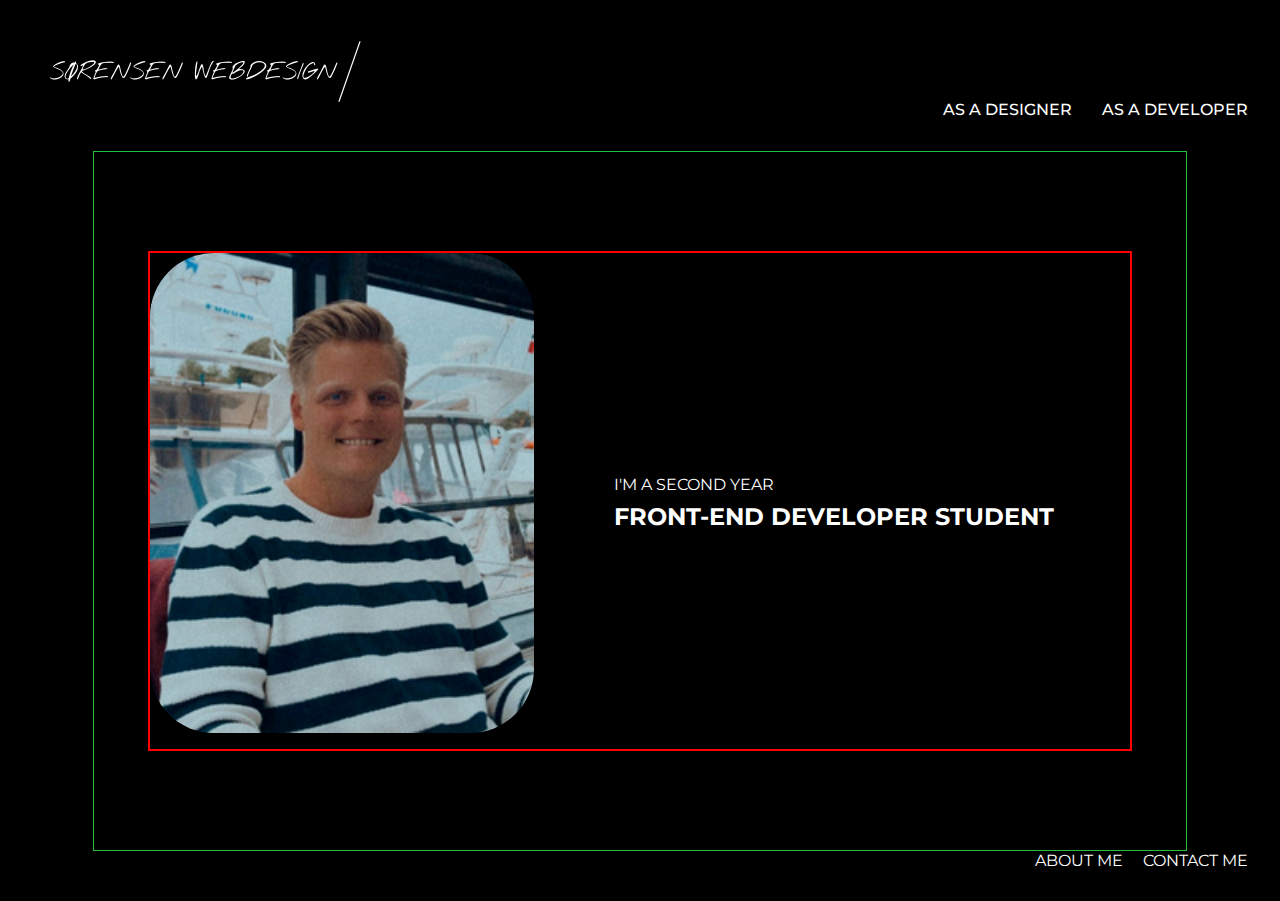
==== index.html @ 223eb5e1 "Merge branch 'main' of https://github.com/erikboye/erikboye-portifolio into main" ====
<!DOCTYPE html>
<html lang="en">
<head>
    <meta charset="UTF-8">
    <meta http-equiv="X-UA-Compatible" content="Portifolio for Erik Boye Sørensen">
    <meta name="viewport" content="width=device-width, initial-scale=1.0">
    <title>Erik Boye Sørensen | Creative Digital Designer & Frontend Developer </title></title>
    <link rel="stylesheet" href="https://use.fontawesome.com/releases/v5.15.3/css/all.css" integrity="sha384-SZXxX4whJ79/gErwcOYf+zWLeJdY/qpuqC4cAa9rOGUstPomtqpuNWT9wdPEn2fk" crossorigin="anonymous">
    <link href="css/main.css" rel="stylesheet" type="text/css" />
</head>

 <!--HEADER-->  
<header>
    <div class="header__container">
        <div class="logo_container"><a href="index.html" ><img class="logo" src="img/Portifolio logo.png" alt="Logo"/></a></div>
        <nav class="header-nav">
            <ul class="nav-link">
            <li class="desktop__headerlist"><a href="designer.html">AS A DESIGNER</a></li>
            <li class="desktop__headerlist"><a href="developer.html">AS A DEVELOPER</a></li>
            </ul>
        </nav>
        <nav class="nav_hamburger">
            <div class="openMenu"><i class="fa fa-bars"></i></div>
            <ul class="mainMenu">
                <li class="headerlist"><a class="burg-link" href="designer.html">AS A DESIGNER</a></li>
                <li class="headerlist"><a class="burg-link" href="developer.html">AS A DEVELOPER</a></li>
                <li class="closeMenu"><i class="fa fa-times"></i></li>
            </ul>
        </nav>
    </div>
</header>

<body>
 <!--MAIN-->   
<main>
    <div class="main_box">
            <div class="frontend_div">
                <div class="main-wrap">
                    <img class="fp_erik" src="/img/rsz_isnta.png" alt="Pictue of Erik">
                    <div class="text-wrap">
                        <p class="ima_text">I'M A SECOND YEAR </p>
                        <p class="frontend_text">FRONT-END DEVELOPER STUDENT</p>
                    </div>
                </div>
            </div>
    </div>
</main>

<!--FOOTER--> 
<footer>
    <div class="icons_wrap">
        <a href="https://www.linkedin.com/in/erik-boye-s%C3%B8rensen-40300aa3/" alt="LinkedIn-icon"><i class="fab fa-linkedin-in"></i></a>
        <a href="https://www.instagram.com/erikboye/" alt="Insta-icon"><i class="fab fa-instagram"></i></a>
        <a href="https://www.twitter.com" alt="Twitter-icon"><i class="fab fa-twitter"></i></a>
        <a href="https://www.facebook.com" alt="face-icon"><i class="fab fa-facebook-f"></i></a>
    </div> 
    <div class="abt-wrap">
        <p class="desktop__navlist">ABOUT ME</p>
        <p class="desktop__navlist">CONTACT ME</p>
    </div>
</footer>
<script src="/js/hamburger.js"></script>
</body>
</html>
---- css/main.css ----
@import "./partials/header.css";
@import "./partials/desktopnav.css";
@import "./partials/index.css";
@import "./partials/about.css";
@import "./partials/contact.css";
@import "./partials/styles.css";
@import "./partials/footer.css";
@import "./partials/media-queries.css";
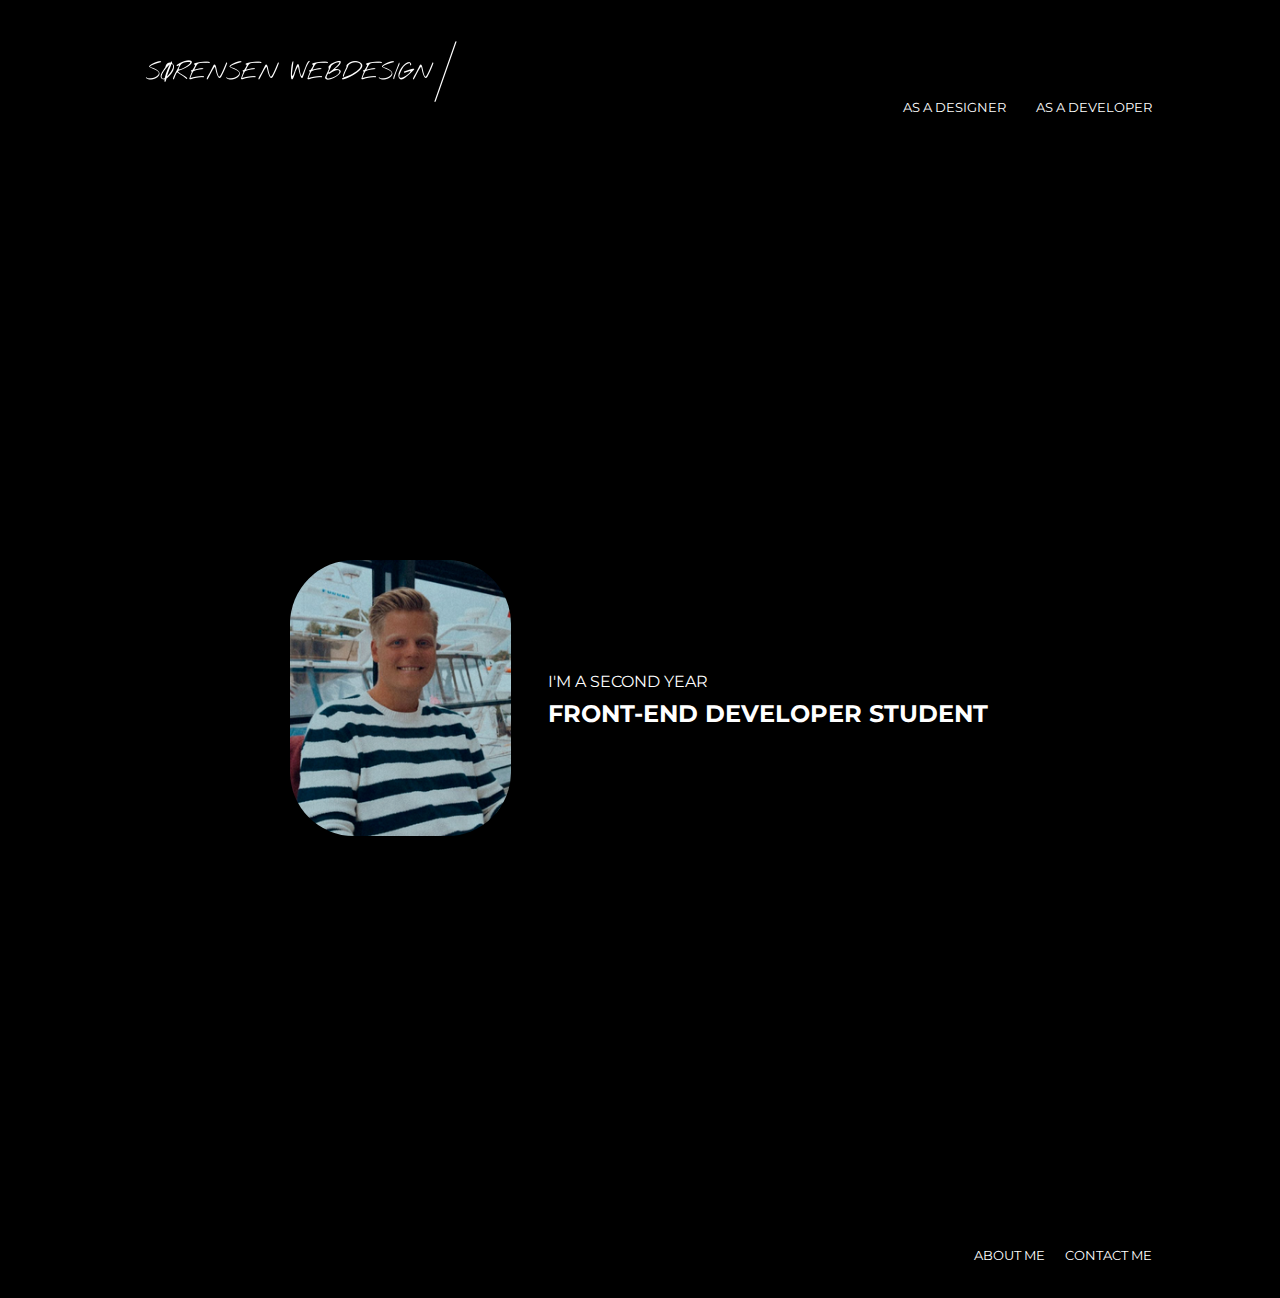
==== commit 122d7102: "123" ====
--- a/index.html
+++ b/index.html
@@ -33,7 +33,7 @@
 <body>
  <!--MAIN-->   
 <main>
-    <div class="main_box">
+        <div class="main_box">
             <div class="frontend_div">
                 <div class="main-wrap">
                     <img class="fp_erik" src="/img/rsz_isnta.png" alt="Pictue of Erik">
@@ -43,7 +43,7 @@
                     </div>
                 </div>
             </div>
-    </div>
+        </div>
 </main>
 
 <!--FOOTER--> 
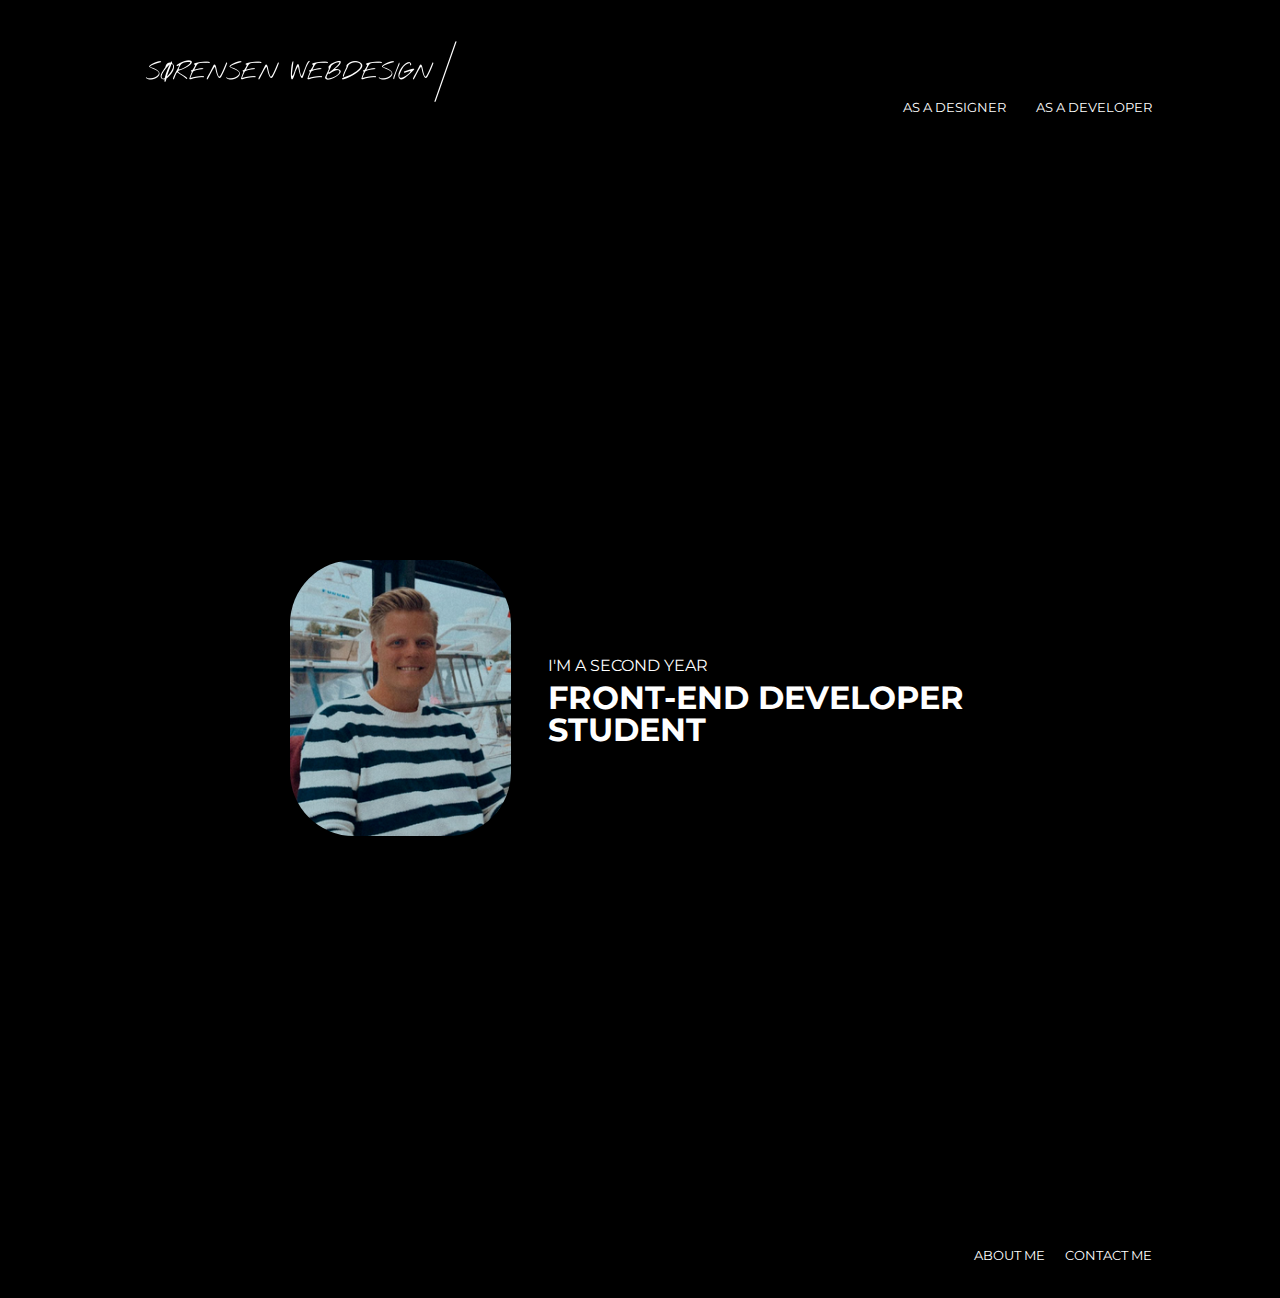
==== commit 2e85e120: "123" ====
--- a/index.html
+++ b/index.html
@@ -6,6 +6,7 @@
     <meta name="viewport" content="width=device-width, initial-scale=1.0">
     <title>Erik Boye Sørensen | Creative Digital Designer & Frontend Developer </title></title>
     <link rel="stylesheet" href="https://use.fontawesome.com/releases/v5.15.3/css/all.css" integrity="sha384-SZXxX4whJ79/gErwcOYf+zWLeJdY/qpuqC4cAa9rOGUstPomtqpuNWT9wdPEn2fk" crossorigin="anonymous">
+    <link rel="stylesheet"href="https://cdnjs.cloudflare.com/ajax/libs/animate.css/4.1.1/animate.min.css"/>
     <link href="css/main.css" rel="stylesheet" type="text/css" />
 </head>
 
@@ -39,7 +40,7 @@
                     <img class="fp_erik" src="/img/rsz_isnta.png" alt="Pictue of Erik">
                     <div class="text-wrap">
                         <p class="ima_text">I'M A SECOND YEAR </p>
-                        <p class="frontend_text">FRONT-END DEVELOPER STUDENT</p>
+                        <h1 class="animate__animated animate__backInRight">FRONT-END DEVELOPER STUDENT</h1>
                     </div>
                 </div>
             </div>
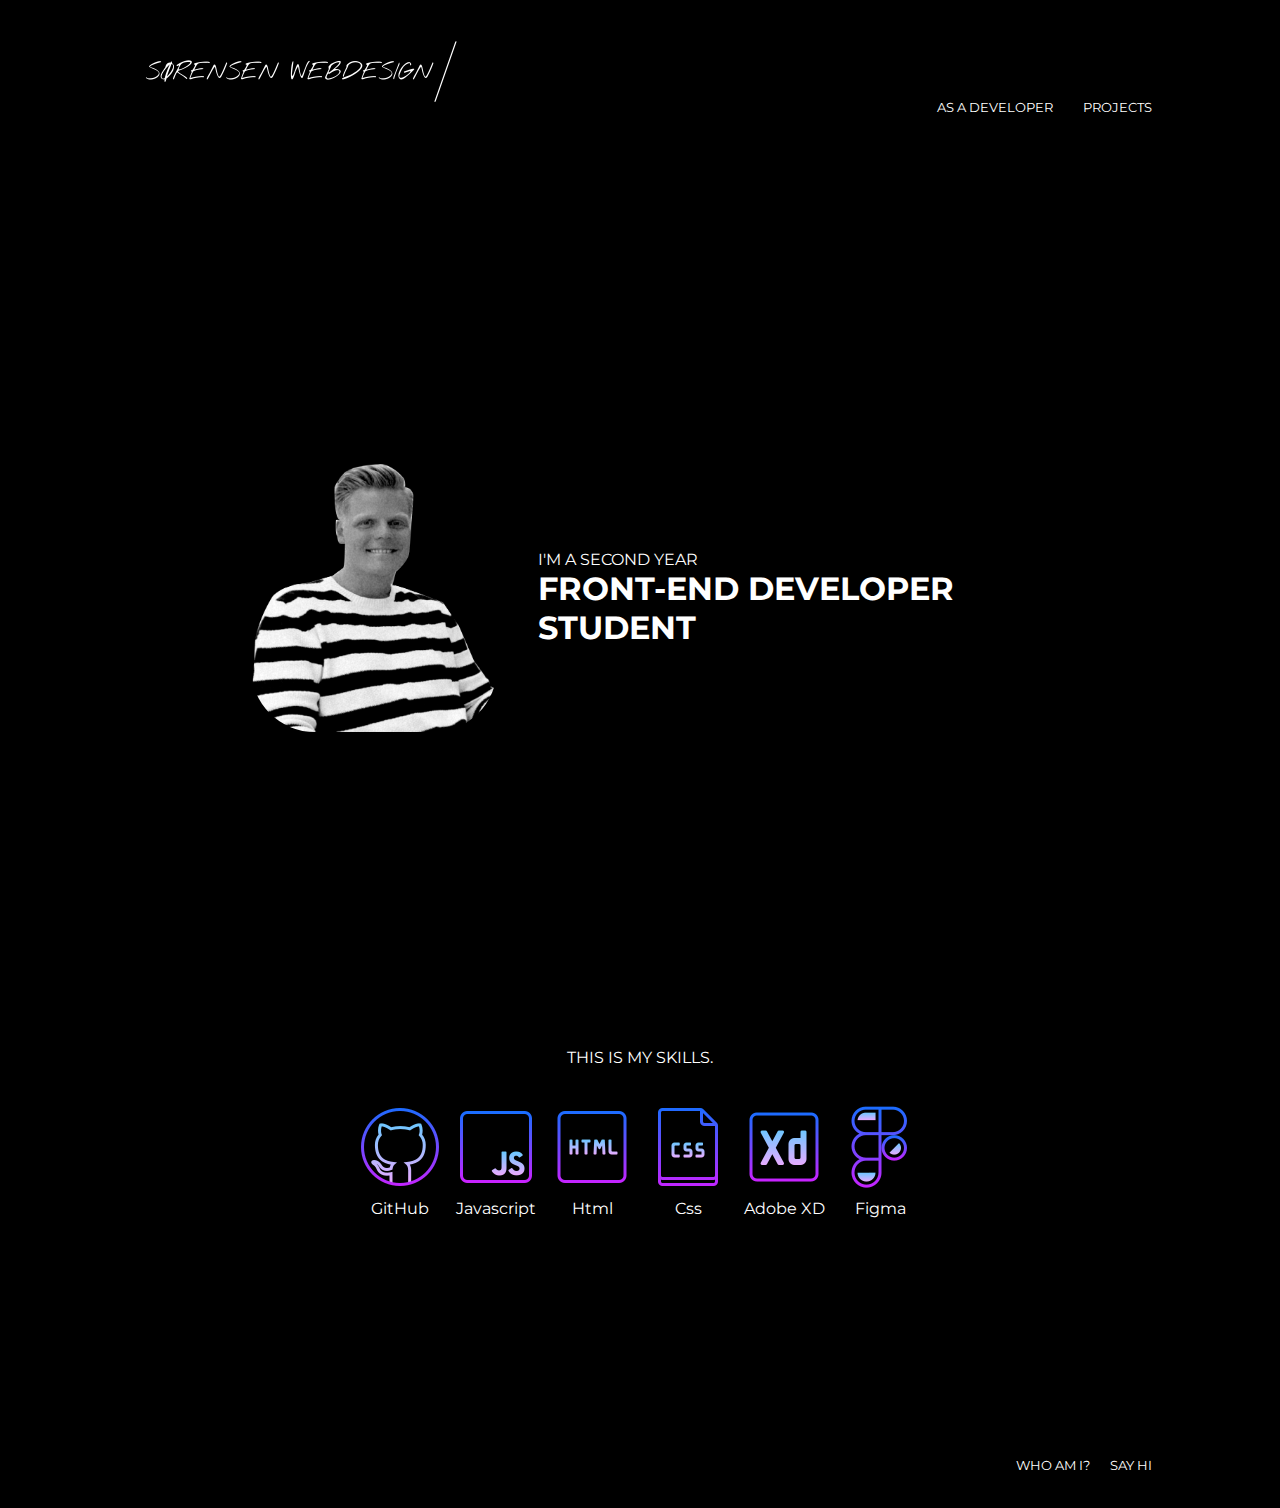
==== commit 0b4b4e3b: "123" ====
--- a/index.html
+++ b/index.html
@@ -4,7 +4,7 @@
     <meta charset="UTF-8">
     <meta http-equiv="X-UA-Compatible" content="Portifolio for Erik Boye Sørensen">
     <meta name="viewport" content="width=device-width, initial-scale=1.0">
-    <title>Erik Boye Sørensen | Creative Digital Designer & Frontend Developer </title></title>
+    <title>Erik Boye Sørensen | Digital Designer & Frontend Developer </title></title>
     <link rel="stylesheet" href="https://use.fontawesome.com/releases/v5.15.3/css/all.css" integrity="sha384-SZXxX4whJ79/gErwcOYf+zWLeJdY/qpuqC4cAa9rOGUstPomtqpuNWT9wdPEn2fk" crossorigin="anonymous">
     <link rel="stylesheet"href="https://cdnjs.cloudflare.com/ajax/libs/animate.css/4.1.1/animate.min.css"/>
     <link href="css/main.css" rel="stylesheet" type="text/css" />
@@ -16,14 +16,14 @@
         <div class="logo_container"><a href="index.html" ><img class="logo" src="img/Portifolio logo.png" alt="Logo"/></a></div>
         <nav class="header-nav">
             <ul class="nav-link">
-            <li class="desktop__headerlist"><a href="designer.html">AS A DESIGNER</a></li>
             <li class="desktop__headerlist"><a href="developer.html">AS A DEVELOPER</a></li>
+            <li class="desktop__headerlist"><a href="projects.html">PROJECTS</a></li>
             </ul>
         </nav>
         <nav class="nav_hamburger">
             <div class="openMenu"><i class="fa fa-bars"></i></div>
             <ul class="mainMenu">
-                <li class="headerlist"><a class="burg-link" href="designer.html">AS A DESIGNER</a></li>
+                <li class="headerlist"><a class="burg-link" href="projects.html">PROJECTS</a></li>
                 <li class="headerlist"><a class="burg-link" href="developer.html">AS A DEVELOPER</a></li>
                 <li class="closeMenu"><i class="fa fa-times"></i></li>
             </ul>
@@ -34,17 +34,44 @@
 <body>
  <!--MAIN-->   
 <main>
-        <div class="main_box">
-            <div class="frontend_div">
-                <div class="main-wrap">
-                    <img class="fp_erik" src="/img/rsz_isnta.png" alt="Pictue of Erik">
-                    <div class="text-wrap">
-                        <p class="ima_text">I'M A SECOND YEAR </p>
-                        <h1 class="animate__animated animate__backInRight">FRONT-END DEVELOPER STUDENT</h1>
-                    </div>
-                </div>
+    <div class="main-wrap">
+        <img class="fp_erik" src="/img/boye123.png" alt="Pictue of Erik">
+        <div class="text-wrap">
+            <p class="ima_text">I'M A SECOND YEAR </p>
+            <h1 class="animate__animated animate__backInRight">FRONT-END DEVELOPER STUDENT</h1>
+        </div>
+    </div>
+    <div class="skills_wrap">
+        <div class="skills_div"> 
+            <p class="my_skills">THIS IS MY SKILLS.</p>
+        </div>
+        <div class="wrap_icons">
+            <div class="wrapwrap">
+                <img class="theskill" src="/img/github.png" alt="git-png">
+                <p>GitHub</p>
+            </div>
+            <div class="wrapwrap">
+                <img class="theskill" src="/img/js.png" alt="javascript-png">
+                <p>Javascript</p>
+            </div>
+            <div class="wrapwrap">
+                <img class="theskill" src="/img/html.png" alt="html-png">
+                <p>Html</p>
+            </div>
+            <div class="wrapwrap">
+                <img class="theskill" src="/img/css.png" alt="css-png">
+                <p>Css</p>
+            </div>
+            <div class="wrapwrap">
+                <img class="theskill" src="/img/xd.png" alt="xd-png">
+                <p>Adobe XD</p>
+            </div>
+            <div class="wrapwrap">
+                <img class="theskill" src="/img/figma.png" alt="figma-png">
+                <p>Figma</p>
             </div>
         </div>
+    </div>
 </main>
 
 <!--FOOTER--> 
@@ -56,8 +83,8 @@
         <a href="https://www.facebook.com" alt="face-icon"><i class="fab fa-facebook-f"></i></a>
     </div> 
     <div class="abt-wrap">
-        <p class="desktop__navlist">ABOUT ME</p>
-        <p class="desktop__navlist">CONTACT ME</p>
+        <p class="desktop__navlist"><a href="about.html">WHO AM I?</a></p>
+        <p class="desktop__navlist"><a href="contact.html">SAY HI </a></p>
     </div>
 </footer>
 <script src="/js/hamburger.js"></script>
--- a/css/main.css
+++ b/css/main.css
@@ -1,3 +1,4 @@
+@import "./partials/script_contact.css";
 @import "./partials/header.css";
 @import "./partials/desktopnav.css";
 @import "./partials/index.css";
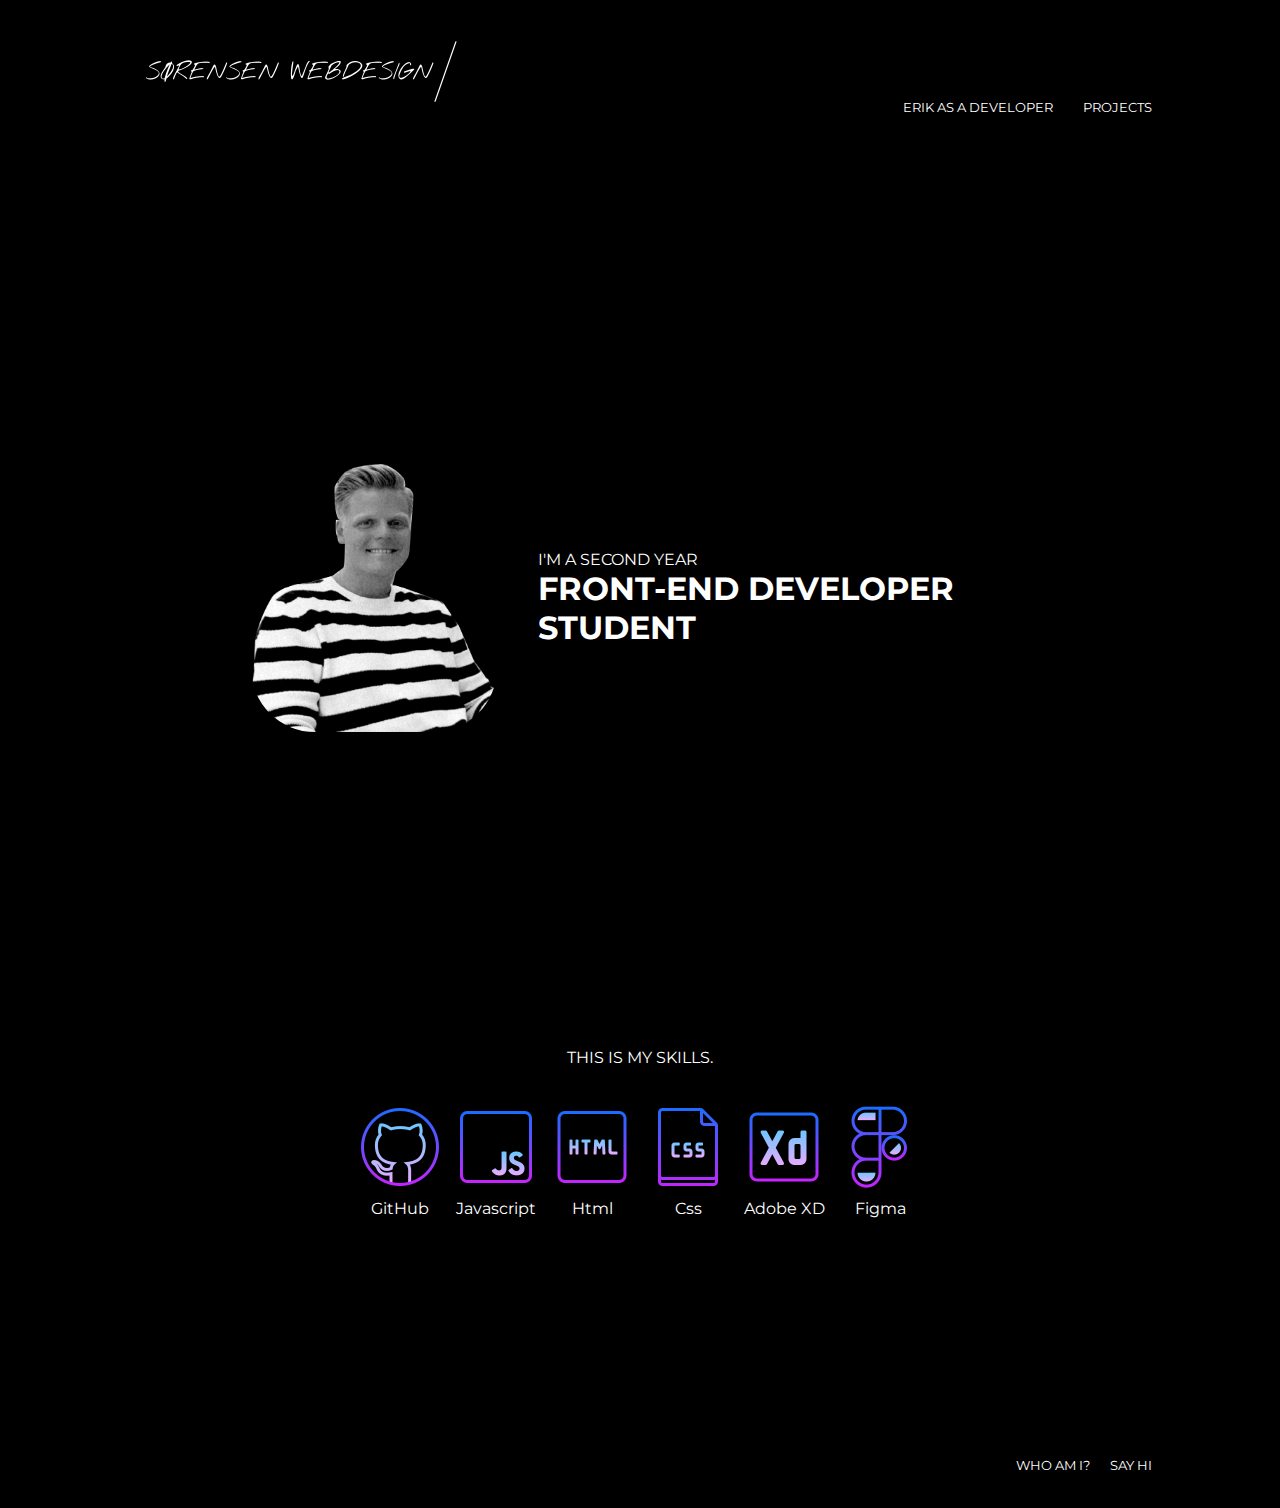
==== commit b50806ca: "123" ====
--- a/index.html
+++ b/index.html
@@ -16,15 +16,15 @@
         <div class="logo_container"><a href="index.html" ><img class="logo" src="img/Portifolio logo.png" alt="Logo"/></a></div>
         <nav class="header-nav">
             <ul class="nav-link">
-            <li class="desktop__headerlist"><a href="developer.html">AS A DEVELOPER</a></li>
+            <li class="desktop__headerlist"><a href="developer.html">ERIK AS A DEVELOPER</a></li>
             <li class="desktop__headerlist"><a href="projects.html">PROJECTS</a></li>
             </ul>
         </nav>
         <nav class="nav_hamburger">
             <div class="openMenu"><i class="fa fa-bars"></i></div>
             <ul class="mainMenu">
+                <li class="headerlist"><a class="burg-link" href="developer.html">AS A DEVELOPER</a></li>
                 <li class="headerlist"><a class="burg-link" href="projects.html">PROJECTS</a></li>
-                <li class="headerlist"><a class="burg-link" href="developer.html">AS A DEVELOPER</a></li>
                 <li class="closeMenu"><i class="fa fa-times"></i></li>
             </ul>
         </nav>
--- a/css/main.css
+++ b/css/main.css
@@ -1,7 +1,10 @@
 @import "./partials/script_contact.css";
+@import "./partials/variables.css";
 @import "./partials/header.css";
 @import "./partials/desktopnav.css";
 @import "./partials/index.css";
+@import "./partials/developer.css";
+@import "./partials/projects.css";
 @import "./partials/about.css";
 @import "./partials/contact.css";
 @import "./partials/styles.css";
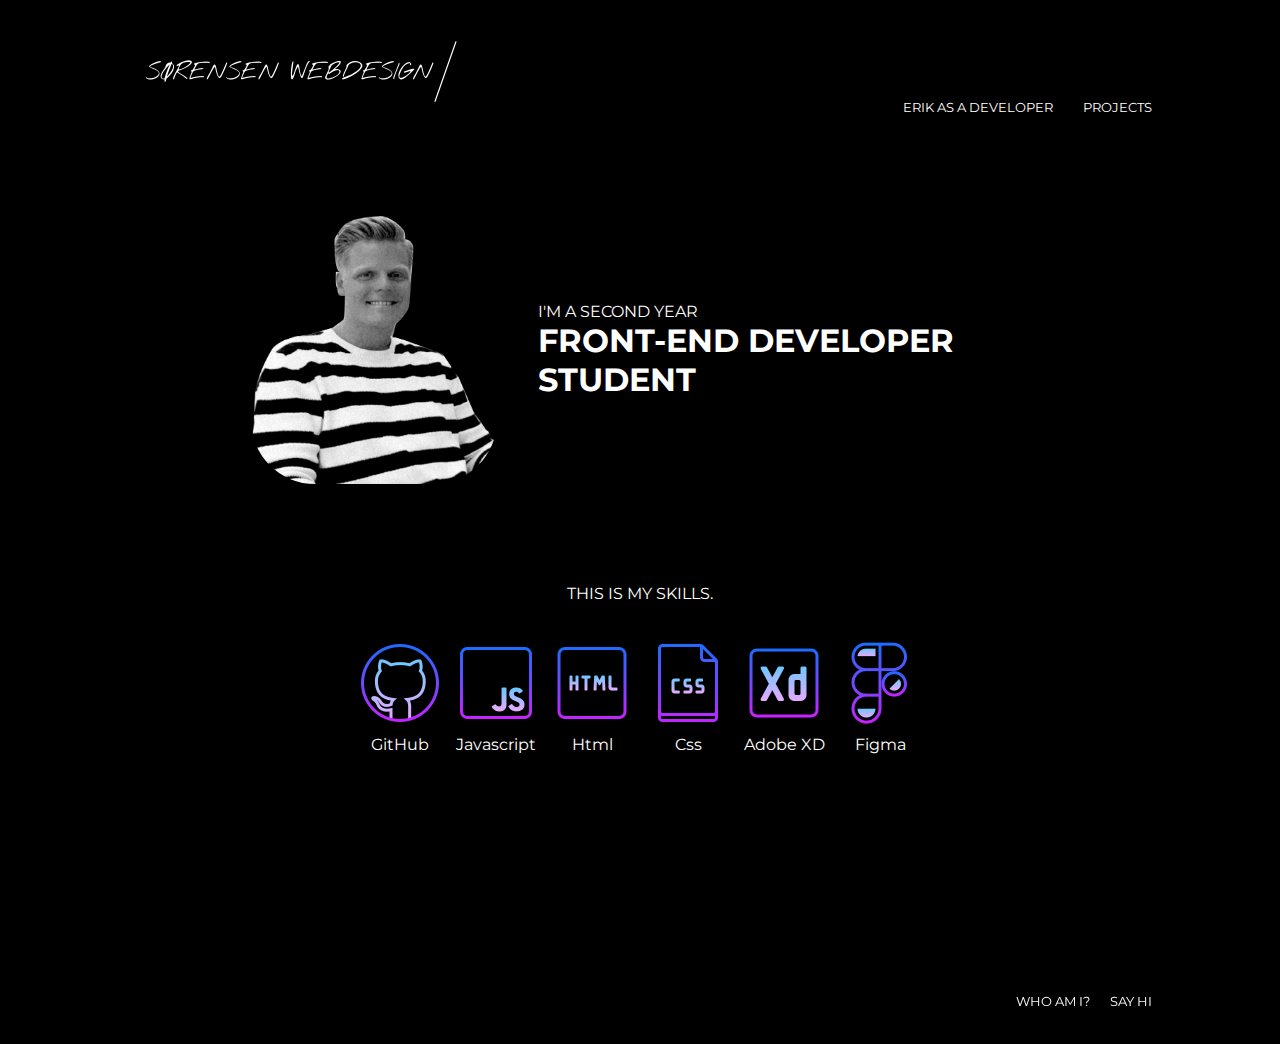
==== commit b8feda38: "123" ====
--- a/index.html
+++ b/index.html
@@ -3,7 +3,7 @@
 <head>
     <meta charset="UTF-8">
     <meta http-equiv="X-UA-Compatible" content="Portifolio for Erik Boye Sørensen">
-    <meta name="viewport" content="width=device-width, initial-scale=1.0">
+    <meta name="viewport" content="Frontpage of Erik Boye's Portfolio">
     <title>Erik Boye Sørensen | Digital Designer & Frontend Developer </title></title>
     <link rel="stylesheet" href="https://use.fontawesome.com/releases/v5.15.3/css/all.css" integrity="sha384-SZXxX4whJ79/gErwcOYf+zWLeJdY/qpuqC4cAa9rOGUstPomtqpuNWT9wdPEn2fk" crossorigin="anonymous">
     <link rel="stylesheet"href="https://cdnjs.cloudflare.com/ajax/libs/animate.css/4.1.1/animate.min.css"/>
@@ -46,10 +46,10 @@
             <p class="my_skills">THIS IS MY SKILLS.</p>
         </div>
         <div class="wrap_icons">
-            <div class="wrapwrap">
+            <div class="wrapwrap"><a href="https://github.com/erikboye">
                 <img class="theskill" src="/img/github.png" alt="git-png">
-                <p>GitHub</p>
-            </div>
+                <p>GitHub</p></a>
+            </div> 
             <div class="wrapwrap">
                 <img class="theskill" src="/img/js.png" alt="javascript-png">
                 <p>Javascript</p>
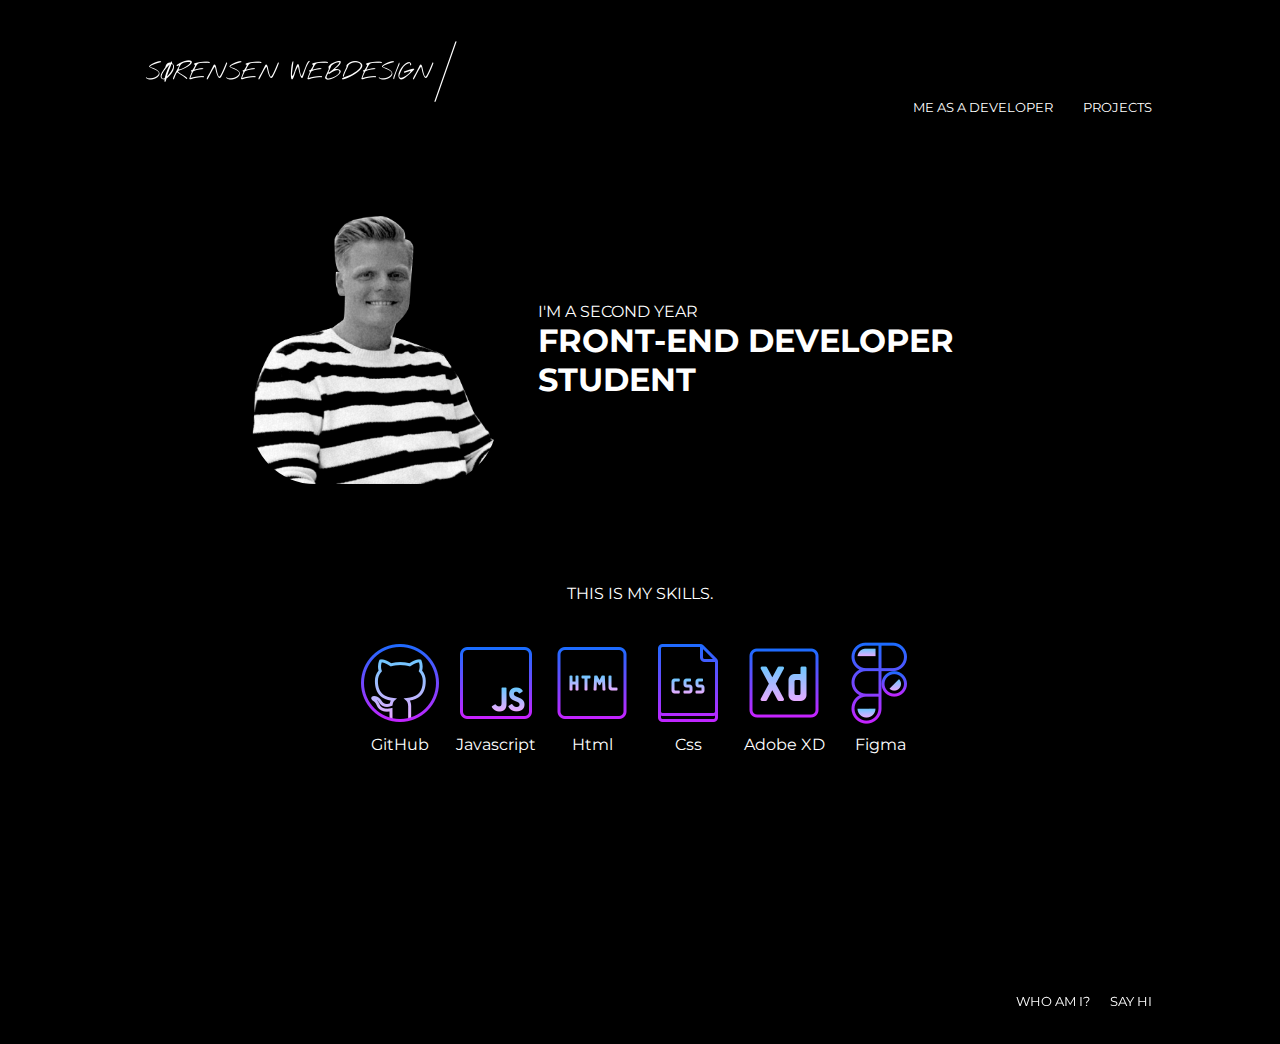
==== commit 4571c123: "123" ====
--- a/index.html
+++ b/index.html
@@ -16,7 +16,7 @@
         <div class="logo_container"><a href="index.html" ><img class="logo" src="img/Portifolio logo.png" alt="Logo"/></a></div>
         <nav class="header-nav">
             <ul class="nav-link">
-            <li class="desktop__headerlist"><a href="developer.html">ERIK AS A DEVELOPER</a></li>
+            <li class="desktop__headerlist"><a href="developer.html">ME AS A DEVELOPER</a></li>
             <li class="desktop__headerlist"><a href="projects.html">PROJECTS</a></li>
             </ul>
         </nav>
